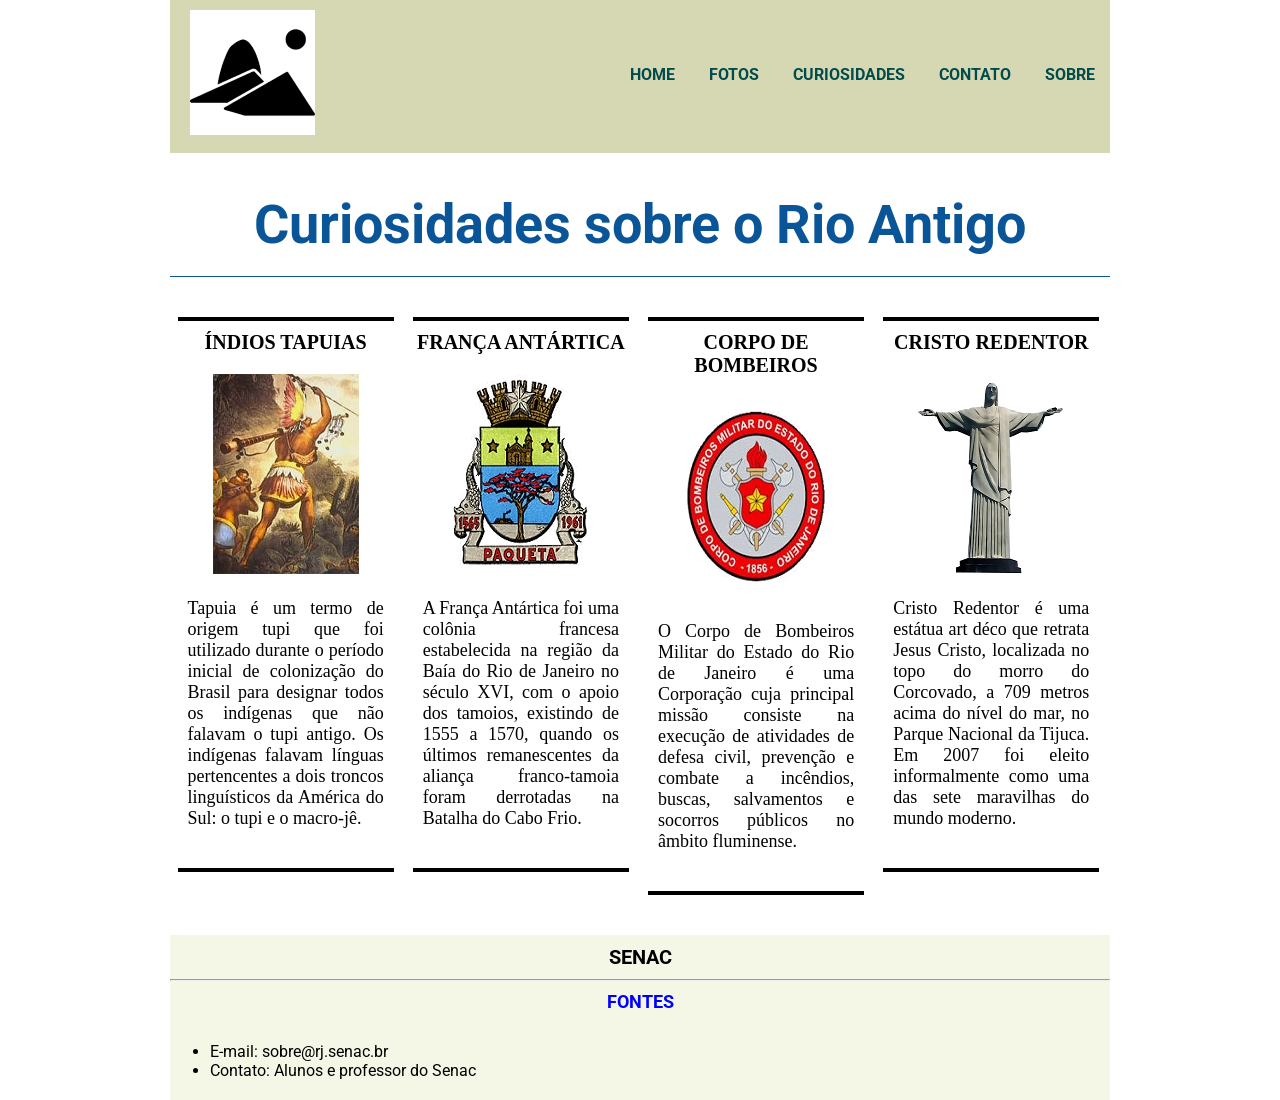
==== curiosidades.html @ d9d0a3b4 "Curiosidades com div e ul" ====
<!DOCTYPE html>
<html lang="pt-BR">
<head>
    <meta charset="UTF-8">
    <meta name="viewport" content="width=device-width, initial-scale=1.0">
    <title>Rio Antigo</title>
    <link href="css/menu_logo.css" rel="stylesheet">
    <link href="css/rioantigo.css" rel="stylesheet">
    <link href="css/curiosidades.css" rel="stylesheet">
    <link href="img/python.ico" rel="shortcut icon">
</head>
<body>
    <header class="cabecalho">
        <div class="caixa">
            <h1 class="logo">
                <img src="img/rioicon_125x125.png" alt="Logo do site">
            </h1>
            <nav class="hmenu">
                <ul>
                    <li><a href="rioantigo.html">Home</a></li>
                    <li><a href="fotos.html">Fotos</a></li>
                    <li><a href="curiosidades.html">Curiosidades</a></li>
                    <li><a href="contato.html">Contato</a></li>
                    <li><a href="sobre.html">Sobre</a></li>
                </ul>
            </nav>
        </div>        
    </header>

    <main class="conteudo-principal">

        <div class="titulo-principal">
            <h2>Curiosidades sobre o Rio Antigo</h2>
        </div>

        <ul class="itens_curiosidades">
            <li>
                <h2>Índios Tapuias</h2>
                <img src="img/tapuias_200x146.jpg">
                <p>Tapuia é um termo de origem tupi que foi
                    utilizado durante o período inicial de
                    colonização do Brasil para designar todos os
                    indígenas que não falavam o tupi antigo.
                    Os indígenas falavam línguas pertencentes
                    a dois troncos linguísticos da América
                    do Sul: o tupi e o macro-jê.</p>
            </li>

            <li>
                <h2>França Antártica</h2>
                <img src="img/francaantartica_200x146.png">
                <p>A França Antártica foi uma colônia francesa
                    estabelecida na região da Baía do Rio de
                    Janeiro no século XVI, com o apoio dos
                    tamoios, existindo de 1555 a 1570, quando os últimos
                    remanescentes da aliança franco-tamoia
                    foram derrotadas na Batalha do Cabo Frio.</p>
            </li>

            <li>
                <h2>Corpo de Bombeiros</h2>
                <img src="img/bombeiros_200x146.png">
                <p>O Corpo de Bombeiros Militar do Estado do
                    Rio de Janeiro é uma Corporação cuja
                    principal missão consiste na execução de
                    atividades de defesa civil, prevenção e
                    combate a incêndios, buscas, salvamentos
                    e socorros públicos no âmbito fluminense.</p>
            </li>

            <li>
                <h2>Cristo Redentor</h2>
                <img src="img/cristoredentor_200x146.png">
                <p>Cristo Redentor é uma estátua art déco que
                    retrata Jesus Cristo, localizada no topo
                    do morro do Corcovado, a 709 metros acima
                    do nível do mar, no Parque Nacional da
                    Tijuca. Em 2007 foi eleito informalmente como uma
                    das sete maravilhas do mundo moderno.</p>
            </li>

        </ul>
    </main>

    <footer class="rodape">
        <div>
            <h3>Senac</h3>
        </div>
        <hr>
        <div>
            <h4>Fontes</h4>
            <ul>
                <li>E-mail: sobre@rj.senac.br</li>
                <li>Contato: Alunos e professor do Senac</li>
            </ul>
        </div>
    </footer>    
</body>
</html>
---- css/menu_logo.css ----
@import url('https://fonts.googleapis.com/css2?family=Arima:wght@100..700&family=Roboto:ital,wght@0,100..900;1,100..900&display=swap');

* {
    margin: 0 auto;
    padding: 0;
    box-sizing: border-box;
    font-family: "Roboto", sans-serif;
}

.cabecalho {
    background-color: rgb(213, 216, 179);
    padding: 10px 0px;
    width: 940px;
}

.caixa {
    width: 940px;
    position: relative;
    margin: auto;
}

.logo {
    padding-left: 20px;
}

.hmenu {
    position: absolute;
    top: 55px;
    right: 0px;
}

.hmenu ul li {
    display: inline;
    margin: 0 0 0 15px;
}

.hmenu ul li a {
    color: #024b4b;
    text-decoration: none;
    text-transform: uppercase;
    font-weight: bold;
    margin-right: 15px;
}

.hmenu ul li a:hover {
    color: rgb(224, 134, 30);
    border-bottom: 1px solid rgb(224, 134, 30);
}
---- css/rioantigo.css ----
/* elemento main  */
.conteudo-principal, .rodape-principal {
    width: 940px;
}

.titulo-principal {
    font-family: "Arima", system-ui;
    color: rgb(10, 85, 151);
    text-align: center;
    font-size: 36px;
    border-bottom: 1px solid rgb(10, 85, 151);
    margin: 20px 0;
    padding: 20px 0;
}

.conteudo-secao {
    padding: 10px 0px;
}

.conteudo-secao p {
    padding: 5px 0 5px 0;
    text-align: justify;
}

.cabecalho-secao {
    font-family: 'Lucida Sans', 'Lucida Sans Regular', 'Lucida Grande', 'Lucida Sans Unicode', Geneva, Verdana, sans-serif;
    color: #a196a7; 
    margin-bottom: 10px;   
}

.titulo-curiosidade {
    font-family: Impact, Haettenschweiler, 'Arial Narrow Bold', sans-serif;
    color: teal;
    font-size: .8rem;
}

/* outro conteudo central */
.sobre-rio-antigo {
    margin: 20px 0 30px 0;
    padding: 10px 0;
    box-sizing: content-box;
}

.sobre-rio-antigo h3 {
    padding: 10px 0;
    font-family: monospace;
    font-size: 20px;
    color: brown;
}
.sobre-rio-antigo p {
    font-family: monospace;
    font-size: 18px;
    text-align: justify;
}

.pierre-verger {
    font-weight: bold;
    color: #0000ff;
}

.pierre-verger a {
    text-decoration: none;
}

.pierre-verger a:visited {
    color: #a196a7;
}

.conteudo-rio-antigo-cabecalho th {
    padding-top: 20px;
    padding-bottom: 10px;
    font-family: 'Arima', cursive;
    font-size: 28px;
    text-decoration: underline;
    text-decoration-color: #470864;
    color:burlywood;
}

.conteudo-rio-antigo {
    border: 1px solid blue;
    border-radius: 2%;
    width: 95%;
}

.conteudo-rio-antigo:hover {
    border: 4px solid violet;
}

.conteudo-rio-antigo h3, .conteudo-rio-antigo p {
    font-family: 'Dosis', sans-serif;
}

.conteudo-rio-antigo h3 {
    color: brown;
    margin: 15px;
    text-align: center;
}

.conteudo-rio-antigo p {
    text-align: justify;
    padding: 0 10px;
}

.conteudo-rio-antigo-img {
    align-content: center;
    margin: 8px 0;
    text-align: center;
}

.conteudo-rio-antigo-img img {
    width: 270px;
}

/* Rodape */
.rodape {
    background-color: rgb(245, 247, 230);
    width: 940px;
    margin-top: 20px;
}

.rodape div {
    margin: 0 auto;
    box-sizing: border-box;
}

.rodape h3 {
    padding: 10px 0;
    text-align: center;
    font-size: 20px;
    text-transform: uppercase;
}

.rodape h4 {
    padding: 10px;
    font-size: 18px;
    text-transform: uppercase;
    text-align: center;
    color: blue;
}
.rodape ul {
    margin-left: 20px;
    padding: 20px;
}
---- css/curiosidades.css ----
.itens_curiosidades {
    margin: 0 auto;
    padding: 20px 0;
}

.itens_curiosidades li {
    display: inline-block;    
    text-align: center;
    width: 23%;
    margin: 0 0.8%;
    vertical-align: top;
    padding: 10px 0;
    box-sizing: border-box;
    border-top: 4px black solid;
    border-bottom: 4px black solid;
}

.itens_curiosidades li:hover {
    border-color: blue;
    color: blue;
}

.itens_curiosidades li:active {
    border-color: #db7311;
    color: #db7311;
}

.itens_curiosidades h2 {
    font-family: Cambria, Cochin, Georgia, Times, 'Times New Roman', serif;
    font-size: 20px;
    font-weight: bold;
    text-transform: uppercase;
}


.itens_curiosidades img {
    margin: 20px 0;
}

.itens_curiosidades p {
    width: 100%;
    text-align: justify;
    font-family: Cambria, Cochin, Georgia, Times, 'Times New Roman', serif;
    font-size: 18px;
    padding: 0 10px;  
    box-sizing: border-box;
    height: 260px;
}
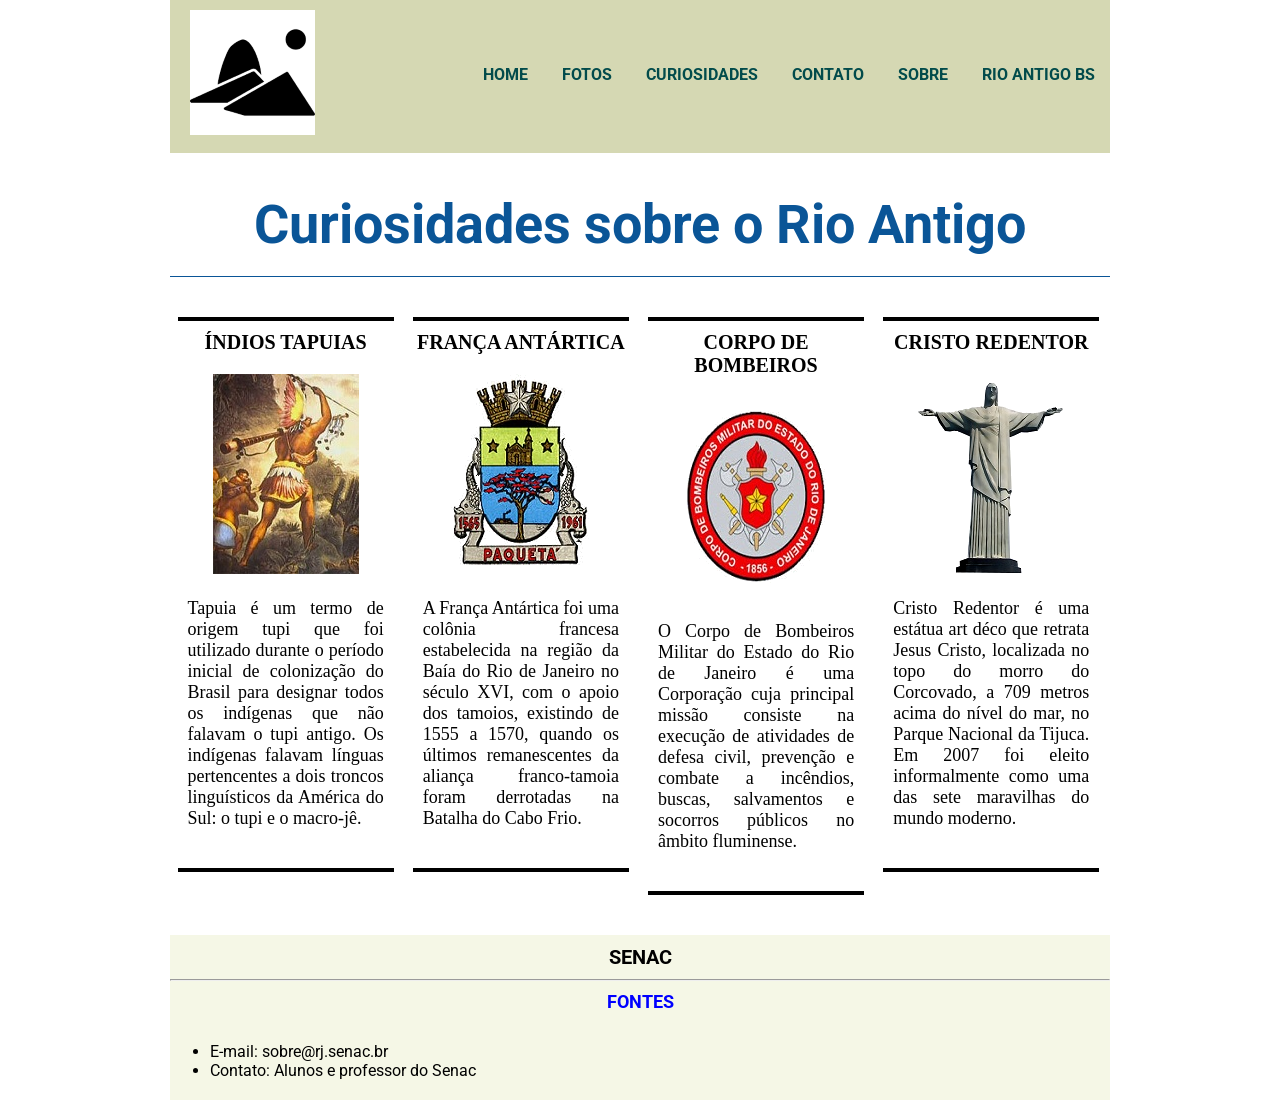
==== commit 92fa4051: "Rio antigo via bootstrap" ====
--- a/curiosidades.html
+++ b/curiosidades.html
@@ -22,6 +22,7 @@
                     <li><a href="curiosidades.html">Curiosidades</a></li>
                     <li><a href="contato.html">Contato</a></li>
                     <li><a href="sobre.html">Sobre</a></li>
+                    <li><a href="rioantigo_bs/index.html">Rio Antigo BS</a></li>
                 </ul>
             </nav>
         </div>        
